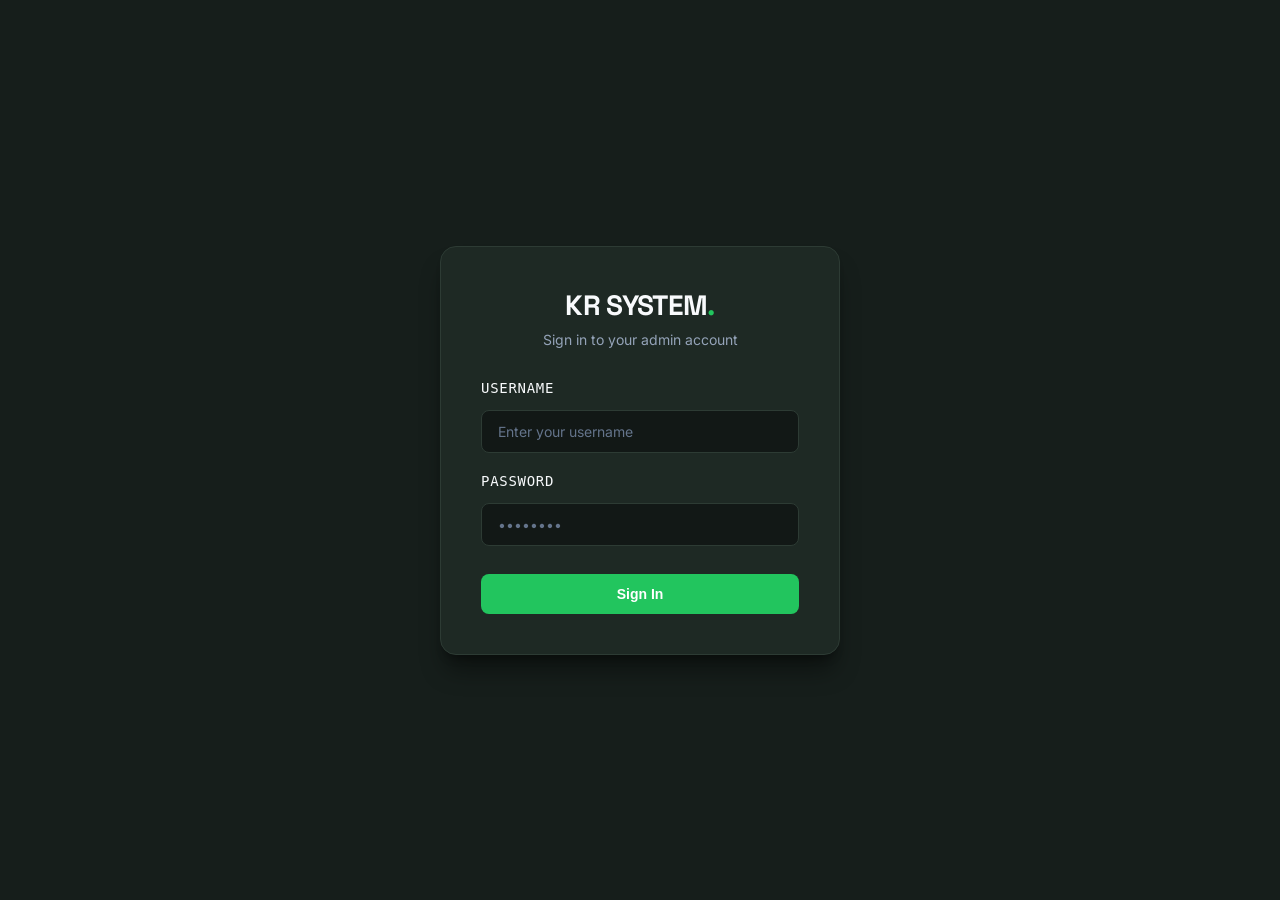
==== templates/admin/login/login.html @ 6bf3fd9a "add ui add modified" ====
<!DOCTYPE html>
<html lang="en">
<head>
  <meta charset="UTF-8">
  <meta name="viewport" content="width=device-width, initial-scale=1.0">
  <title>Login · KR SYSTEM Admin</title>
  <link rel="preconnect" href="https://fonts.googleapis.com">
  <link href="https://fonts.googleapis.com/css2?family=Space+Grotesk:wght@500;600;700&family=Inter:wght@400;500;600&display=swap" rel="stylesheet">
  <link rel="stylesheet" href="/static/css/style.css">
  <style>
    :root {
      --bg-color: #161e1b;        /* Dark green background matching the theme */
      --card-bg: #1e2924;         /* Muted gray-green for login card */
      --border-color: #2d3b34;    /* Soft border color */
      --text-main: #f8fafc;
      --text-muted: #94a3b8;
      --accent: #22c55e;          /* Vibrant green for buttons */
      --accent-hover: #16a34a;
      --error-bg: rgba(220, 38, 38, 0.1);
      --error-text: #ef4444;
    }

    body {
      font-family: 'Inter', sans-serif;
      background-color: var(--bg-color);
      color: var(--text-main);
      display: flex;
      align-items: center;
      justify-content: center;
      min-height: 100vh;
      margin: 0;
    }

    .login-card {
      background: var(--card-bg);
      border: 1px solid var(--border-color);
      padding: 2.5rem;
      border-radius: 1rem;
      box-shadow: 0 20px 25px -5px rgb(0 0 0 / 0.4), 0 8px 10px -6px rgb(0 0 0 / 0.4);
      width: 100%;
      max-width: 400px;
      box-sizing: border-box;
    }

    .login-header {
      text-align: center;
      margin-bottom: 2rem;
    }

    .login-header h1 {
      font-family: 'Space Grotesk', sans-serif;
      font-size: 1.75rem;
      font-weight: 700;
      color: var(--text-main);
      margin-bottom: 0.5rem;
      letter-spacing: -0.025em;
    }

    .login-header h1 span {
      color: var(--accent);
    }

    .login-header p {
      color: var(--text-muted);
      font-size: 0.875rem;
      margin: 0;
    }

    .form-group {
      margin-bottom: 1.25rem;
    }

    .form-group label {
      display: block;
      font-size: 0.875rem;
      font-weight: 500;
      color: var(--text-main);
      margin-bottom: 0.5rem;
    }

    .form-group input {
      width: 100%;
      padding: 0.75rem 1rem;
      background-color: #121816;
      border: 1px solid var(--border-color);
      border-radius: 0.5rem;
      color: var(--text-main);
      font-size: 0.875rem;
      box-sizing: border-box;
      transition: all 0.2s ease;
    }

    .form-group input::placeholder {
      color: #64748b;
    }

    .form-group input:focus {
      outline: none;
      border-color: var(--accent);
      box-shadow: 0 0 0 3px rgba(34, 197, 94, 0.2);
    }

    .btn-submit {
      width: 100%;
      padding: 0.75rem;
      background-color: var(--accent);
      color: white;
      border: none;
      border-radius: 0.5rem;
      font-weight: 600;
      font-size: 0.875rem;
      cursor: pointer;
      transition: background-color 0.2s;
      margin-top: 0.5rem;
    }

    .btn-submit:hover {
      background-color: var(--accent-hover);
    }

    #errorMsg {
      background-color: var(--error-bg);
      color: var(--error-text);
      border: 1px solid rgba(239, 68, 68, 0.2);
      padding: 0.75rem;
      border-radius: 0.5rem;
      font-size: 0.875rem;
      text-align: center;
      margin-top: 1.25rem;
      display: none;
    }
  </style>
</head>
<body>

  <div class="login-card">
    <div class="login-header">
      <h1>KR SYSTEM<span>.</span></h1>
      <p>Sign in to your admin account</p>
    </div>

    <form id="loginForm">
      <div class="form-group">
        <label for="name">Username</label>
        <input type="text" id="name" name="name" placeholder="Enter your username" required>
      </div>

      <div class="form-group">
        <label for="password">Password</label>
        <input type="password" id="password" name="password" placeholder="••••••••" required>
      </div>

      <button type="submit" class="btn-submit">Sign In</button>
      <div id="errorMsg"></div>
    </form>
  </div>

  <script>
    document.getElementById('loginForm').addEventListener('submit', async function(e) {
      e.preventDefault();

      const name = document.getElementById('name').value.trim();
      const password = document.getElementById('password').value;
      const errorMsg = document.getElementById('errorMsg');

      errorMsg.style.display = 'none';

      try {
        const response = await fetch('/login', {
          method: 'POST',
          headers: {
            'Content-Type': 'application/json'
          },
          body: JSON.stringify({ name, password })
        });

        const result = await response.json();

        if (response.ok && result.code === 200) {
          // Store token and role in localStorage
          localStorage.setItem('access_token', result.data.access_token);

          // Save the user role returned by your backend (defaults to 'user' if not found)
          const userRole = result.data.role || (result.data.is_admin ? 'admin' : 'user');
          localStorage.setItem('user_role', userRole);

          window.location.href = '/admin/users';
        } else {
          errorMsg.textContent = result.Message || result.msg || 'Invalid username or password';
          errorMsg.style.display = 'block';
        }
      } catch (error) {
        console.error('Error:', error);
        errorMsg.textContent = 'A technical error occurred. Please try again.';
        errorMsg.style.display = 'block';
      }
    });
  </script>
</body>
</html>
---- static/css/style.css ----
:root {
  --bg-main: #F7F5EF;
  --bg-sidebar: #17231D;
  --bg-sidebar-hover: #1F3226;
  --paper: #FFFFFF;
  --ink: #17231D;
  --ink-muted: #6B7566;
  --line: #E4E0D4;
  --amber: #D98E04;
  --amber-soft: #FBEBCB;
  --green: #2F7A4D;
  --green-soft: #E4F2E8;
  --red: #C1442B;
  --red-soft: #F7E5E0;

  --font-display: "Space Grotesk", sans-serif;
  --font-body: "Inter", sans-serif;
  --font-mono: "JetBrains Mono", monospace;
}

* { box-sizing: border-box; margin: 0; padding: 0; }

body {
  font-family: var(--font-body);
  background: var(--bg-main);
  color: var(--ink);
  -webkit-font-smoothing: antialiased;
}
.brand {
  display: flex;
  align-items: center;
  gap: 10px; /* ចន្លោះរវាង Logo និង Name */
}

.brand-logo {
  width: 60px;
  height: 60px;
  object-fit: contain;
}
.shell {
  display: flex;
  min-height: 100vh;
}

/* ===== SIDEBAR ===== */
.sidebar {
  width: 250px;
  flex-shrink: 0;
  background: var(--bg-sidebar);
  color: #E9EFE9;
  display: flex;
  flex-direction: column;
  padding: 24px 16px;
  position: sticky;
  top: 0;
  height: 100vh;
  overflow-y: auto;
  transition: margin-left .25s ease;
}

.brand {
  display: flex;
  align-items: center;
  gap: 8px;
  padding: 4px 8px 28px 8px;
}
.brand-mark { color: var(--amber); font-size: 20px; }
.brand-name {
  font-family: var(--font-display);
  font-weight: 700;
  font-size: 19px;
  letter-spacing: -0.02em;
}
.brand-accent { color: var(--amber); }

.nav { flex: 1; }

.nav-label {
  font-family: var(--font-mono);
  font-size: 10.5px;
  letter-spacing: 0.12em;
  text-transform: uppercase;
  color: #7C8C7E;
  padding: 18px 10px 6px 10px;
}
.nav-label:first-child { padding-top: 0; }

.nav-item {
  display: flex;
  align-items: center;
  gap: 11px;
  padding: 9px 10px;
  border-radius: 7px;
  color: #D6DED6;
  text-decoration: none;
  font-size: 14.5px;
  font-weight: 500;
  position: relative;
  margin-bottom: 2px;
  transition: background .15s ease, color .15s ease;
}
.nav-icon { font-size: 14px; width: 16px; text-align: center; opacity: .85; }

.nav-item:hover { background: var(--bg-sidebar-hover); color: #fff; }

.nav-item.active {
  background: var(--bg-sidebar-hover);
  color: #fff;
}
.nav-item.active::before {
  content: "";
  position: absolute;
  left: -16px;
  top: 50%;
  transform: translateY(-50%);
  width: 3px;
  height: 18px;
  background: var(--amber);
  border-radius: 0 3px 3px 0;
}

.nav-item-muted { color: #8A9A8C; margin-top: 4px; }

.sidebar-foot { border-top: 1px solid #263A2C; padding-top: 14px; margin-top: 10px; }
.user-chip { display: flex; align-items: center; gap: 10px; padding: 6px 8px; }
.user-avatar {
  width: 32px; height: 32px; border-radius: 8px;
  background: var(--amber); color: #17231D;
  display: flex; align-items: center; justify-content: center;
  font-family: var(--font-display); font-weight: 700; font-size: 14px;
}
.user-meta { display: flex; flex-direction: column; line-height: 1.25; }
.user-name { font-size: 13.5px; font-weight: 600; color: #fff; }
.user-role { font-size: 11.5px; color: #8A9A8C; }

/* ===== MAIN ===== */
.main { flex: 1; min-width: 0; }

.topbar {
  display: flex;
  align-items: center;
  gap: 16px;
  padding: 18px 32px;
  background: var(--paper);
  border-bottom: 1px solid var(--line);
  position: sticky;
  top: 0;
  z-index: 10;
}
.menu-toggle {
  display: none;
  background: none; border: none; font-size: 18px; cursor: pointer; color: var(--ink);
}
.page-title {
  font-family: var(--font-display);
  font-weight: 600;
  font-size: 20px;
  letter-spacing: -0.01em;
}
.topbar-right { margin-left: auto; display: flex; align-items: center; gap: 14px; }

.search-box {
  display: flex; align-items: center; gap: 8px;
  background: var(--bg-main);
  border: 1px solid var(--line);
  border-radius: 8px;
  padding: 8px 12px;
  width: 260px;
}
.search-icon { color: var(--ink-muted); font-size: 14px; }
.search-box input {
  border: none; background: none; outline: none;
  font-size: 13.5px; width: 100%; color: var(--ink); font-family: var(--font-body);
}

.icon-btn {
  background: var(--bg-main);
  border: 1px solid var(--line);
  border-radius: 8px;
  width: 36px; height: 36px;
  cursor: pointer;
  font-size: 14px;
}

.content { padding: 28px 32px 60px 32px; }

/* ===== STAT STUBS ===== */
.stat-row {
  display: grid;
  grid-template-columns: repeat(4, 1fr);
  gap: 16px;
  margin-bottom: 28px;
}

.stub {
  background: var(--paper);
  border: 1px solid var(--line);
  border-radius: 10px;
  padding: 18px 18px 16px 18px;
  position: relative;
  background-image: repeating-linear-gradient(
    to right,
    transparent, transparent 5px,
    var(--line) 5px, var(--line) 6px
  );
  background-size: 100% 1px;
  background-position: bottom 42px left;
  background-repeat: no-repeat;
}

.stub-top { display: flex; justify-content: space-between; align-items: center; }
.stub-label {
  font-family: var(--font-mono);
  font-size: 11px;
  letter-spacing: 0.04em;
  color: var(--ink-muted);
  text-transform: uppercase;
}
.stub-tick { width: 6px; height: 6px; border-radius: 50%; background: var(--amber); }

.stub-value {
  font-family: var(--font-display);
  font-size: 27px;
  font-weight: 700;
  margin: 10px 0 14px 0;
  letter-spacing: -0.01em;
}

/* ===== PANEL / TABLE ===== */
.panel {
  background: var(--paper);
  border: 1px solid var(--line);
  border-radius: 12px;
  overflow: hidden;
}
.panel-head {
  display: flex; align-items: center; justify-content: space-between;
  padding: 18px 22px;
  border-bottom: 1px solid var(--line);
}
.panel-head h2 { font-family: var(--font-display); font-size: 16px; font-weight: 600; }

.ledger-table { width: 100%; border-collapse: collapse; }
.ledger-table th {
  text-align: left;
  font-family: var(--font-mono);
  font-size: 10.5px;
  letter-spacing: 0.08em;
  text-transform: uppercase;
  color: var(--ink-muted);
  padding: 12px 22px;
  border-bottom: 1px solid var(--line);
}
.ledger-table td {
  padding: 14px 22px;
  font-size: 13.5px;
  border-bottom: 1px solid var(--line);
}
.ledger-table tr:last-child td { border-bottom: none; }
.mono { font-family: var(--font-mono); font-size: 13px; }
.muted { color: var(--ink-muted); }

/* ===== STATUS BADGES ===== */
.badge {
  display: inline-block;
  padding: 3px 10px;
  border-radius: 20px;
  font-size: 11.5px;
  font-weight: 600;
  font-family: var(--font-mono);
}
.badge-success { background: var(--green-soft); color: var(--green); }
.badge-warning { background: var(--amber-soft); color: var(--amber); }
.badge-danger { background: var(--red-soft); color: var(--red); }

/* ===== BUTTONS & ACTION CONTROLS ===== */
.btn {
  display: inline-flex;
  align-items: center;
  justify-content: center;
  gap: 6px;
  padding: 8px 16px;
  border-radius: 8px;
  font-family: var(--font-body);
  font-size: 13.5px;
  font-weight: 600;
  cursor: pointer;
  border: 1px solid transparent;
  transition: all 0.15s ease;
  text-decoration: none;
}

.btn-primary {
  background: var(--bg-sidebar);
  color: #FFFFFF;
  border-color: var(--bg-sidebar);
}

.btn-primary:hover {
  background: var(--bg-sidebar-hover);
  border-color: var(--bg-sidebar-hover);
  color: #FFFFFF;
}

.btn-filter {
  display: inline-flex;
  align-items: center;
  gap: 6px;
  background: var(--paper);
  border: 1px solid var(--line);
  color: var(--ink);
  padding: 6px 14px;
  border-radius: 6px;
  font-family: var(--font-mono);
  font-size: 12px;
  font-weight: 500;
  cursor: pointer;
  transition: all 0.15s ease;
}

.btn-filter:hover {
  background: var(--bg-main);
  border-color: var(--ink-muted);
}

.panel-actions {
  display: flex;
  align-items: center;
  gap: 10px;
}

/* ===== MODALS & FORMS (FIXED & UNIFIED) ===== */
.modal-overlay {
  display: none;
  position: fixed;
  top: 0; left: 0; right: 0; bottom: 0;
  background: rgba(23, 35, 29, 0.6);
  backdrop-filter: blur(2px);
  align-items: center;
  justify-content: center;
  z-index: 1000;
  opacity: 0;
  transition: opacity 0.2s ease;
}

.modal-overlay.open,
.modal-overlay.active {
  display: flex !important;
  opacity: 1;
}

.modal {
  background: var(--paper);
  border: 1px solid var(--line);
  border-radius: 12px;
  width: 100%;
  max-width: 520px;
  box-shadow: 0 20px 40px rgba(0, 0, 0, 0.12);
  transform: translateY(-10px);
  transition: transform 0.2s ease;
  overflow: hidden;
}

.modal-overlay.open .modal,
.modal-overlay.active .modal {
  transform: translateY(0);
}

.modal-head {
  padding: 18px 24px;
  border-bottom: 1px solid var(--line);
  display: flex;
  align-items: center;
  justify-content: space-between;
}

.modal-head h3 {
  font-family: var(--font-display);
  font-size: 17px;
  font-weight: 600;
}

.modal-close {
  background: none; border: none;
  font-size: 22px; cursor: pointer; color: var(--ink-muted);
}
.modal-close:hover { color: var(--ink); }

.modal-body { padding: 24px; display: flex; flex-direction: column; gap: 16px; }

.form-grid { display: grid; grid-template-columns: 1fr 1fr; gap: 14px; }
.form-group { display: flex; flex-direction: column; gap: 6px; }

.form-group label {
  font-family: var(--font-mono);
  font-size: 11px;
  text-transform: uppercase;
  color: var(--ink-muted);
  letter-spacing: 0.05em;
}

.form-group input, .form-group select, .form-group textarea {
  background: var(--bg-main);
  border: 1px solid var(--line);
  padding: 10px 12px;
  border-radius: 8px;
  font-family: var(--font-body);
  font-size: 13.5px;
  color: var(--ink);
  outline: none;
  transition: border-color 0.15s ease;
}

.form-group input:focus, .form-group select:focus, .form-group textarea:focus {
  border-color: var(--amber);
}

.mono-input { font-family: var(--font-mono) !important; }
.readonly { background: #EAE8E0 !important; cursor: not-allowed; }

.modal-foot {
  padding: 16px 24px;
  border-top: 1px solid var(--line);
  background: #FAF9F5;
  display: flex;
  justify-content: flex-end;
  gap: 10px;
}

.btn-secondary {
  background: transparent;
  border: 1px solid var(--line);
  color: var(--ink-muted);
}
.btn-secondary:hover { background: var(--bg-main); color: var(--ink); }

/* ===== TOAST NOTIFICATION STYLES ===== */
.toast-container {
  position: fixed;
  top: 20px;
  right: 20px;
  z-index: 9999;
  display: flex;
  flex-direction: column;
  gap: 10px;
}

.toast {
  min-width: 280px;
  padding: 12px 18px;
  border-radius: 8px;
  font-family: 'Inter', sans-serif;
  font-size: 0.9rem;
  font-weight: 500;
  color: #fff;
  box-shadow: 0 4px 12px rgba(0, 0, 0, 0.15);
  display: flex;
  align-items: center;
  justify-content: space-between;
}

.toast.toast-error {
  background-color: #ef4444;
  border-left: 5px solid #991b1b;
}

.toast.toast-success {
  background-color: #10b981;
  border-left: 5px solid #065f46;
}

/* ===== RESPONSIVE ===== */
@media (max-width: 980px) {
  .stat-row { grid-template-columns: repeat(2, 1fr); }
}

@media (max-width: 760px) {
  .menu-toggle { display: block; }
  .sidebar {
    position: fixed;
    z-index: 30;
    margin-left: -266px;
  }
  .sidebar.open { margin-left: 0; box-shadow: 0 0 0 100vmax rgba(0,0,0,.35); }
  .search-box { display: none; }
  .content { padding: 20px; }
  .stat-row { grid-template-columns: 1fr; }
}
.nav-item {
  display: flex;
  align-items: center;
  gap: 0.75rem;
  padding: 0.6rem 0.8rem;
  color: #94a3b8;
  text-decoration: none;
  border-radius: 0.375rem;
  transition: all 0.2s ease;
}

.nav-item .nav-icon {
  flex-shrink: 0;
  stroke: currentColor;
}

.nav-item:hover, .nav-item.active {
  color: #f8fafc;
  background-color: #1e293b;
}
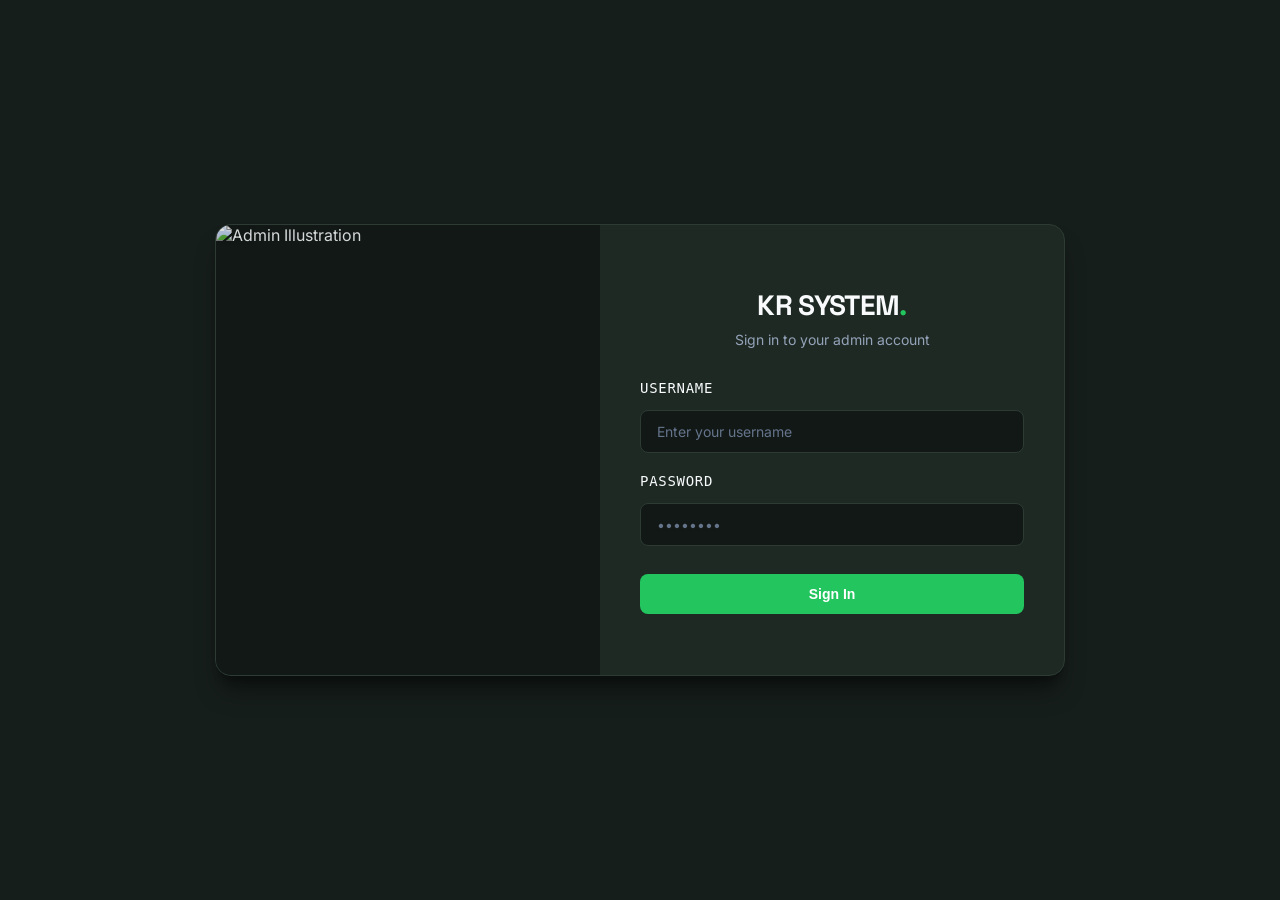
==== commit ef15b59a: "add gunicorn" ====
--- a/templates/admin/login/login.html
+++ b/templates/admin/login/login.html
@@ -31,15 +31,58 @@
       margin: 0;
     }
 
-    .login-card {
+    /* Split Container Style */
+    .login-container {
+      display: flex;
       background: var(--card-bg);
       border: 1px solid var(--border-color);
-      padding: 2.5rem;
       border-radius: 1rem;
       box-shadow: 0 20px 25px -5px rgb(0 0 0 / 0.4), 0 8px 10px -6px rgb(0 0 0 / 0.4);
       width: 100%;
-      max-width: 400px;
+      max-width: 850px;
+      overflow: hidden;
+      margin: 1.5rem;
+    }
+
+    /* Left Image Pane */
+    .login-image-pane {
+      flex: 1;
+      background-color: #121816;
+      position: relative;
+      display: flex;
+      align-items: center;
+      justify-content: center;
+      overflow: hidden;
+      min-height: 450px;
+    }
+
+    .login-image-pane img {
+      width: 100%;
+      height: 100%;
+      object-fit: cover;
+      opacity: 0.85;
+    }
+
+    /* Right Form Pane */
+    .login-form-pane {
+      flex: 1;
+      padding: 2.5rem;
+      display: flex;
+      flex-direction: column;
+      justify-content: center;
       box-sizing: border-box;
+    }
+
+    /* Responsive layout: stack vertically on smaller screens */
+    @media (max-width: 768px) {
+      .login-container {
+        flex-direction: column;
+        max-width: 400px;
+      }
+      .login-image-pane {
+        min-height: 200px;
+        max-height: 250px;
+      }
     }
 
     .login-header {
@@ -133,26 +176,35 @@
 </head>
 <body>
 
-  <div class="login-card">
-    <div class="login-header">
-      <h1>KR SYSTEM<span>.</span></h1>
-      <p>Sign in to your admin account</p>
+  <div class="login-container">
+    <!-- Left Image Pane -->
+    <div class="login-image-pane">
+      <!-- Replace the src attribute with your local image path, e.g., /static/images/login-bg.jpg -->
+      <img src="https://images.unsplash.com/photo-1618005182384-a83a8bd57fbe?q=80&w=1000&auto=format&fit=crop" alt="Admin Illustration">
     </div>
 
-    <form id="loginForm">
-      <div class="form-group">
-        <label for="name">Username</label>
-        <input type="text" id="name" name="name" placeholder="Enter your username" required>
+    <!-- Right Form Pane -->
+    <div class="login-form-pane">
+      <div class="login-header">
+        <h1>KR SYSTEM<span>.</span></h1>
+        <p>Sign in to your admin account</p>
       </div>
 
-      <div class="form-group">
-        <label for="password">Password</label>
-        <input type="password" id="password" name="password" placeholder="••••••••" required>
-      </div>
-
-      <button type="submit" class="btn-submit">Sign In</button>
-      <div id="errorMsg"></div>
-    </form>
+      <form id="loginForm">
+        <div class="form-group">
+          <label for="name">Username</label>
+          <input type="text" id="name" name="name" placeholder="Enter your username" required>
+        </div>
+
+        <div class="form-group">
+          <label for="password">Password</label>
+          <input type="password" id="password" name="password" placeholder="••••••••" required>
+        </div>
+
+        <button type="submit" class="btn-submit">Sign In</button>
+        <div id="errorMsg"></div>
+      </form>
+    </div>
   </div>
 
   <script>
@@ -177,13 +229,9 @@
         const result = await response.json();
 
         if (response.ok && result.code === 200) {
-          // Store token and role in localStorage
           localStorage.setItem('access_token', result.data.access_token);
-
-          // Save the user role returned by your backend (defaults to 'user' if not found)
           const userRole = result.data.role || (result.data.is_admin ? 'admin' : 'user');
           localStorage.setItem('user_role', userRole);
-
           window.location.href = '/admin/users';
         } else {
           errorMsg.textContent = result.Message || result.msg || 'Invalid username or password';
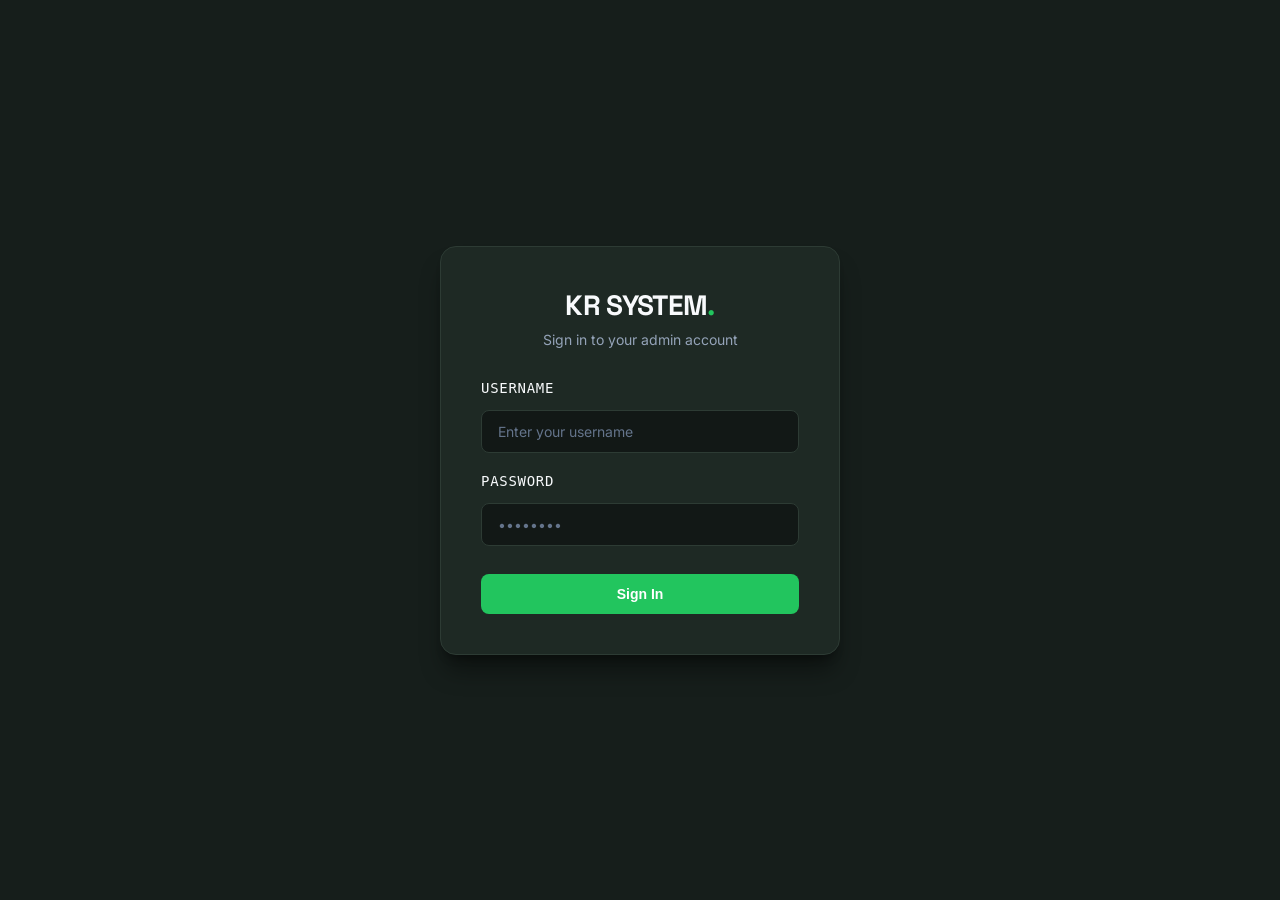
==== commit 8d5acc02: "add gunicorn" ====
--- a/templates/admin/login/login.html
+++ b/templates/admin/login/login.html
@@ -31,58 +31,15 @@
       margin: 0;
     }
 
-    /* Split Container Style */
-    .login-container {
-      display: flex;
+    .login-card {
       background: var(--card-bg);
       border: 1px solid var(--border-color);
+      padding: 2.5rem;
       border-radius: 1rem;
       box-shadow: 0 20px 25px -5px rgb(0 0 0 / 0.4), 0 8px 10px -6px rgb(0 0 0 / 0.4);
       width: 100%;
-      max-width: 850px;
-      overflow: hidden;
-      margin: 1.5rem;
-    }
-
-    /* Left Image Pane */
-    .login-image-pane {
-      flex: 1;
-      background-color: #121816;
-      position: relative;
-      display: flex;
-      align-items: center;
-      justify-content: center;
-      overflow: hidden;
-      min-height: 450px;
-    }
-
-    .login-image-pane img {
-      width: 100%;
-      height: 100%;
-      object-fit: cover;
-      opacity: 0.85;
-    }
-
-    /* Right Form Pane */
-    .login-form-pane {
-      flex: 1;
-      padding: 2.5rem;
-      display: flex;
-      flex-direction: column;
-      justify-content: center;
+      max-width: 400px;
       box-sizing: border-box;
-    }
-
-    /* Responsive layout: stack vertically on smaller screens */
-    @media (max-width: 768px) {
-      .login-container {
-        flex-direction: column;
-        max-width: 400px;
-      }
-      .login-image-pane {
-        min-height: 200px;
-        max-height: 250px;
-      }
     }
 
     .login-header {
@@ -176,35 +133,26 @@
 </head>
 <body>
 
-  <div class="login-container">
-    <!-- Left Image Pane -->
-    <div class="login-image-pane">
-      <!-- Replace the src attribute with your local image path, e.g., /static/images/login-bg.jpg -->
-      <img src="https://images.unsplash.com/photo-1618005182384-a83a8bd57fbe?q=80&w=1000&auto=format&fit=crop" alt="Admin Illustration">
+  <div class="login-card">
+    <div class="login-header">
+      <h1>KR SYSTEM<span>.</span></h1>
+      <p>Sign in to your admin account</p>
     </div>
 
-    <!-- Right Form Pane -->
-    <div class="login-form-pane">
-      <div class="login-header">
-        <h1>KR SYSTEM<span>.</span></h1>
-        <p>Sign in to your admin account</p>
+    <form id="loginForm">
+      <div class="form-group">
+        <label for="name">Username</label>
+        <input type="text" id="name" name="name" placeholder="Enter your username" required>
       </div>
 
-      <form id="loginForm">
-        <div class="form-group">
-          <label for="name">Username</label>
-          <input type="text" id="name" name="name" placeholder="Enter your username" required>
-        </div>
-
-        <div class="form-group">
-          <label for="password">Password</label>
-          <input type="password" id="password" name="password" placeholder="••••••••" required>
-        </div>
-
-        <button type="submit" class="btn-submit">Sign In</button>
-        <div id="errorMsg"></div>
-      </form>
-    </div>
+      <div class="form-group">
+        <label for="password">Password</label>
+        <input type="password" id="password" name="password" placeholder="••••••••" required>
+      </div>
+
+      <button type="submit" class="btn-submit">Sign In</button>
+      <div id="errorMsg"></div>
+    </form>
   </div>
 
   <script>
@@ -229,9 +177,13 @@
         const result = await response.json();
 
         if (response.ok && result.code === 200) {
+          // Store token and role in localStorage
           localStorage.setItem('access_token', result.data.access_token);
+
+          // Save the user role returned by your backend (defaults to 'user' if not found)
           const userRole = result.data.role || (result.data.is_admin ? 'admin' : 'user');
           localStorage.setItem('user_role', userRole);
+
           window.location.href = '/admin/users';
         } else {
           errorMsg.textContent = result.Message || result.msg || 'Invalid username or password';
